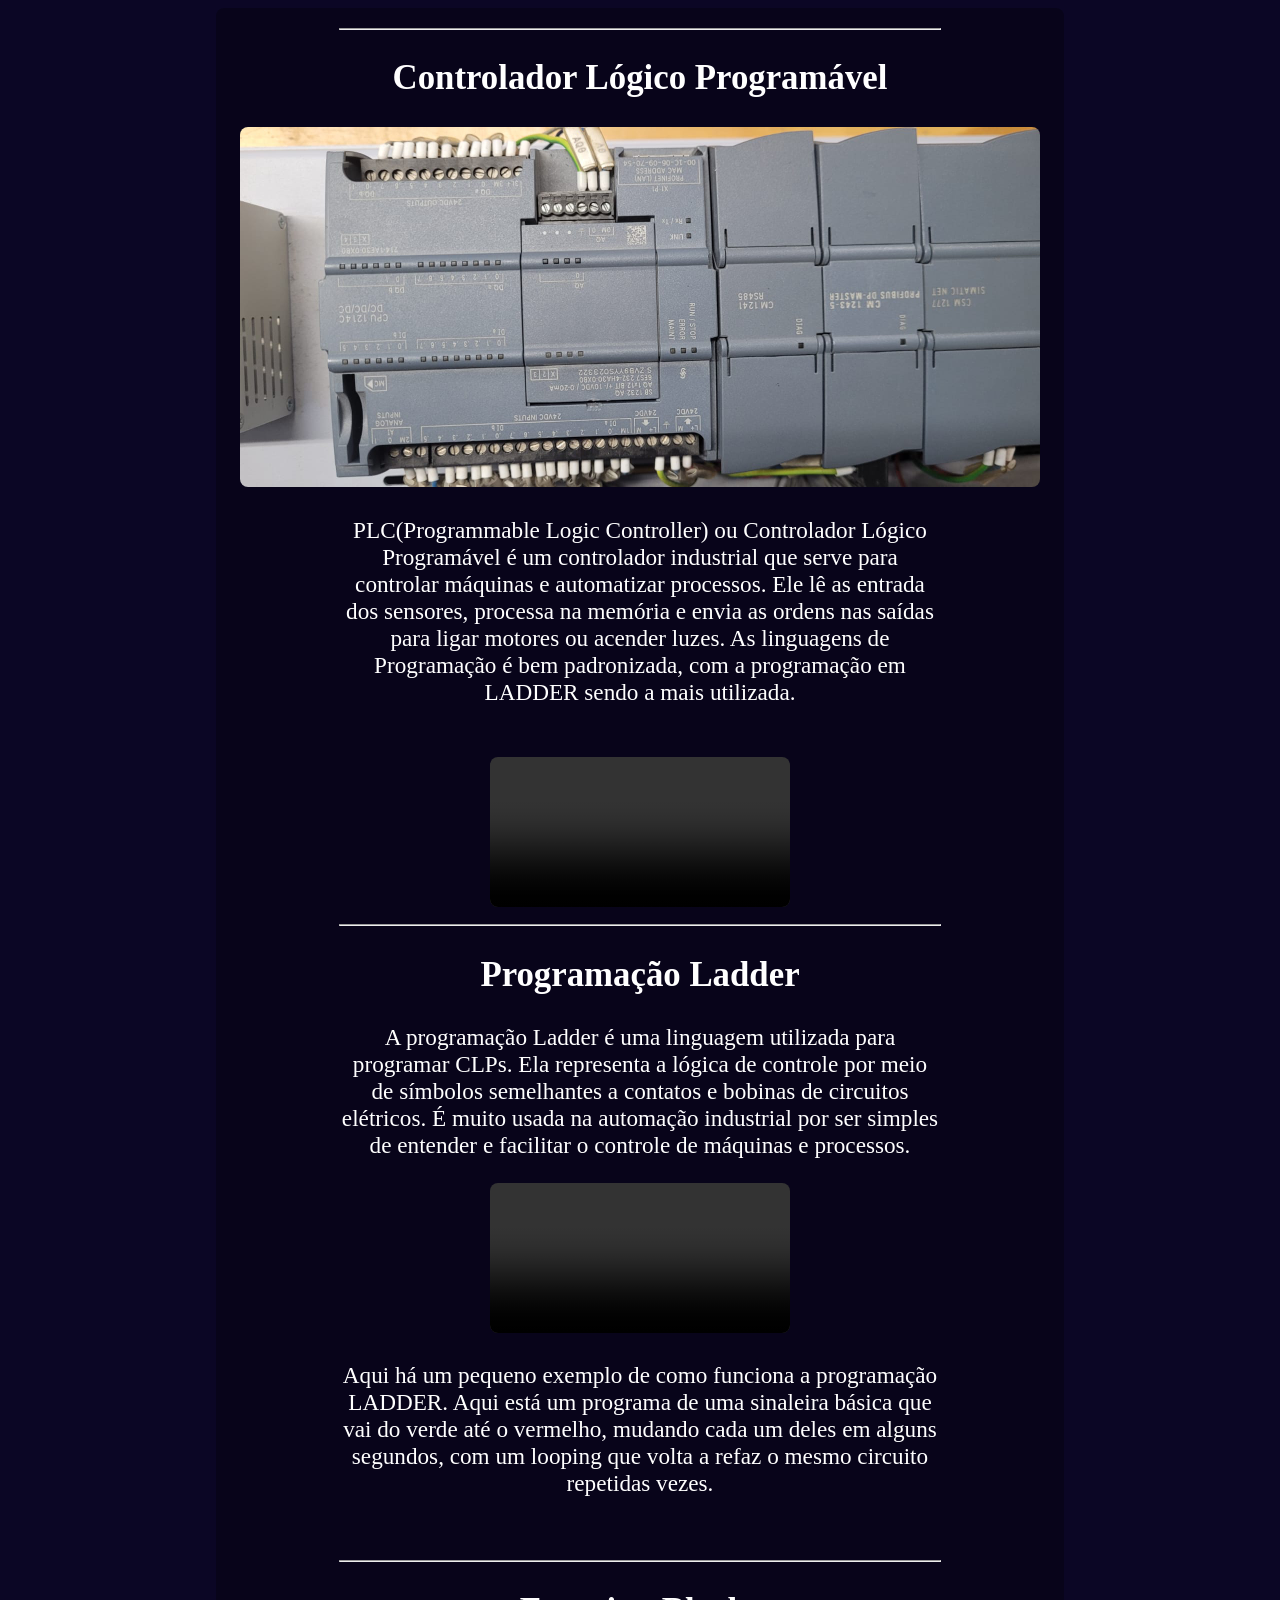
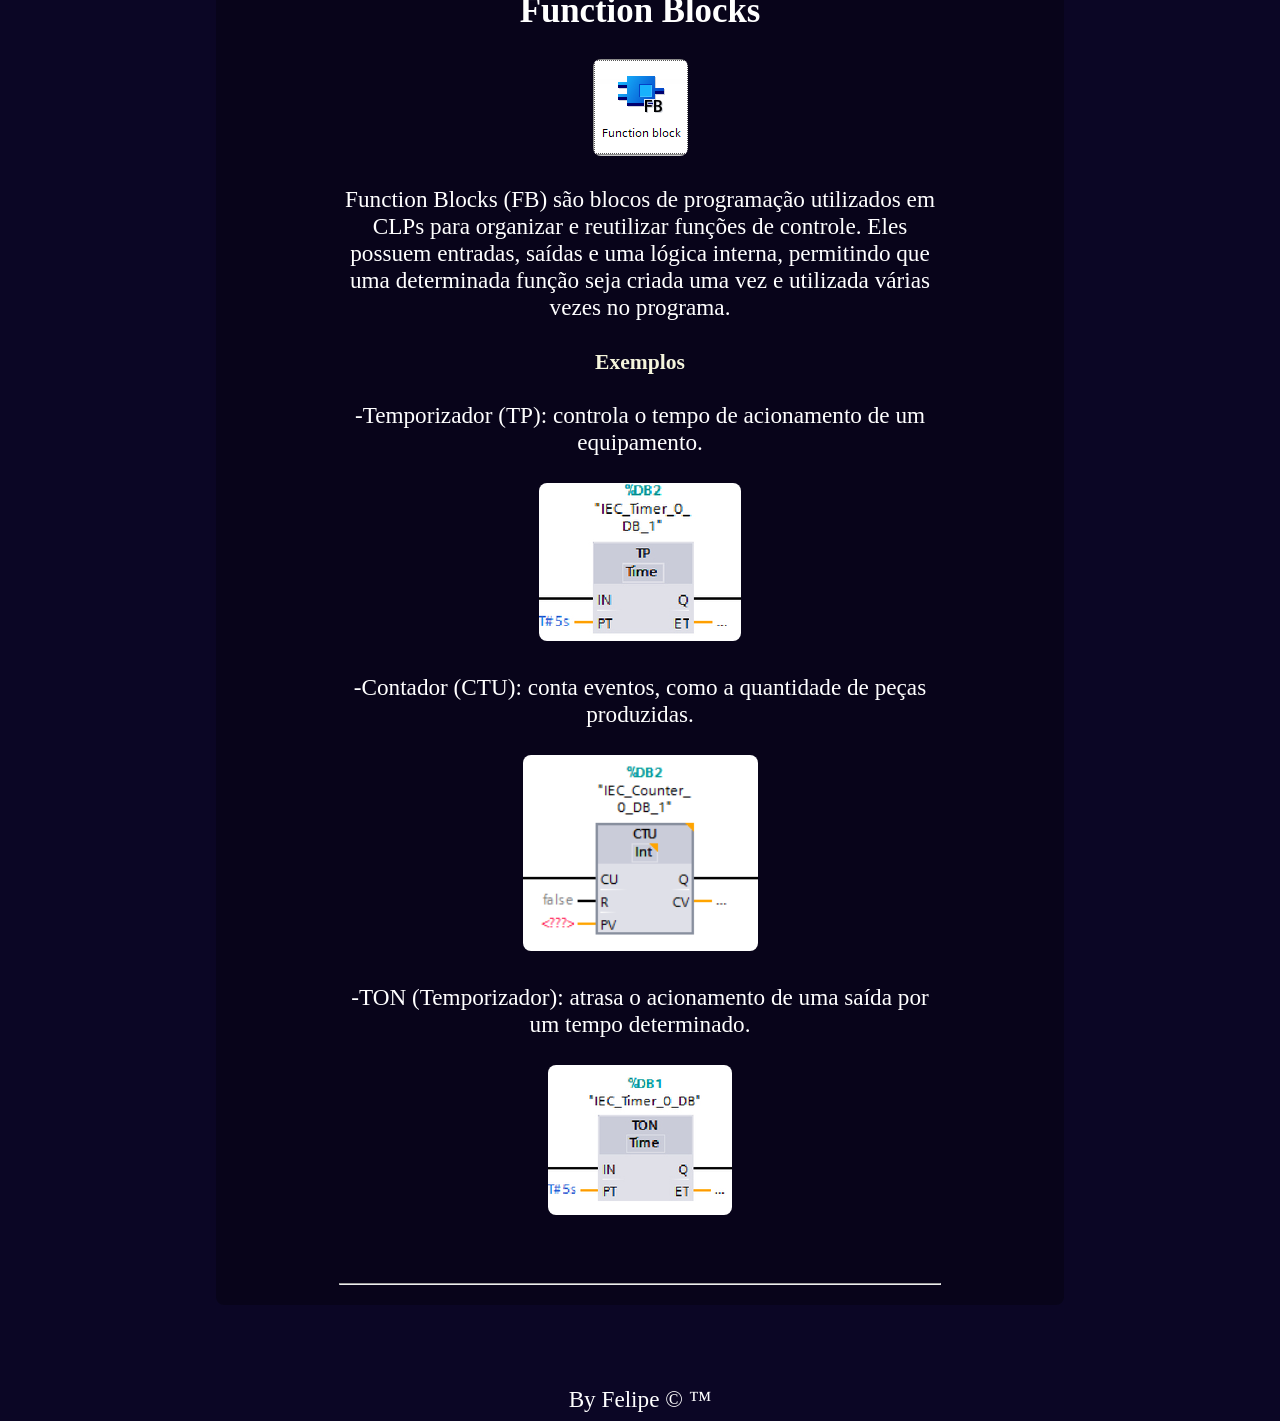
==== html/clp.html @ 52dba7d9 "Finalizado" ====
<!DOCTYPE html>
<html lang="pt-BR">

<head>
    <meta charset="UTF-8">
    <meta name="viewport" content="width=device-width, initial-scale=1.0">
    <link rel="stylesheet" href="../css/style.css">
    <link rel="shortcut icon" href="../favicon.ico" type="image/x-icon">
    <title>clp</title>
</head>

<body>
    <header>

    </header>
    <main>
        <div class="Blocos">
            <hr>
            <h2> Controlador Lógico Programável</h2>
            <img src="../img/clp.jpg" alt=""><br>
            <p> PLC(Programmable Logic Controller) ou Controlador Lógico Programável é um controlador industrial que
                serve para controlar máquinas e automatizar processos. Ele lê as entrada dos sensores, processa na
                memória e envia as ordens nas saídas para ligar motores ou acender luzes. As linguagens de Programação é
                bem padronizada, com a programação em LADDER sendo a mais utilizada.
            </p><br>

            <video src="../videos/projeto.mp4" controls></video><br>
            <hr>
            <h2>Programação Ladder</h2>
            <p> A programação Ladder é uma linguagem utilizada para programar CLPs. Ela representa a lógica de controle
                por meio de símbolos semelhantes a contatos e bobinas de circuitos elétricos. É muito usada na automação
                industrial por ser simples de entender e facilitar o controle de máquinas e processos.</p>
            <video src="../videos/esteira.mp4" controls></video>
            <p>Aqui há um pequeno exemplo de como funciona a programação LADDER. Aqui está um programa de uma sinaleira
                básica que vai do verde até o vermelho, mudando cada um deles em alguns segundos, com um looping que
                volta a refaz o mesmo circuito repetidas vezes.</p><br>
            <hr>
            <h2>Function Blocks</h2>
            <img src="../img/function_block.png" alt=""><br>
            <p>Function Blocks (FB) são blocos de programação utilizados em CLPs para organizar e reutilizar funções de
                controle. Eles possuem entradas, saídas e uma lógica interna, permitindo que uma determinada função seja
                criada uma vez e utilizada várias vezes no programa. <br><br>

                <span style="font-weight: bold; color: beige;font-size: 1.35rem;">Exemplos</span> <br><br>
                -Temporizador (TP): controla o tempo de acionamento de um equipamento. <br><br>
                <img src="../img/temporizador.png" alt=""><br><br>

                -Contador (CTU): conta eventos, como a quantidade de peças produzidas. <br><br>
                <img src="../img/contador.png" alt=""><br><br>

                -TON (Temporizador): atrasa o acionamento de uma saída por um tempo determinado. <br><br>
                <img src="../img/temporizador_ton.png" alt="">
            </p><br>
            <hr>
        </div>
    </main>
    <footer><br><br><br>
        By Felipe &copy; &trade;
    </footer>
</body>

</html>
---- css/style.css ----
body {
    text-align: center;
    background-color: rgb(11, 6, 37);
    font-family: Cambria, Cochin, Georgia, Times, 'Times New Roman', serif;
    color: white;
    font-size: 1.45rem;
    padding: 0 1.1rem;
}

h1 {
    max-height: -20px;
    font-weight: bold;
    color: rgb(91, 206, 206);
}

p {
    margin-bottom: 1.5rem;
    max-width: 600px;
    margin-left: auto;
    margin-right: auto;
}   

hr {
    max-width: 600px;
}

.Blocos {
    background-color: rgba(0, 0, 0, 0.301);
    max-width: 800px;
    border-radius: 8px;
    margin-left: auto;
    margin-right: auto; 
    padding: 8px 1.5rem;
    border-radius: 8px;
}


img {
    max-width: 100%;
    height: auto;
    border-radius: 8px;
}

video {
    max-width: 100%;
    height: auto;
    border-radius: 8px;
}
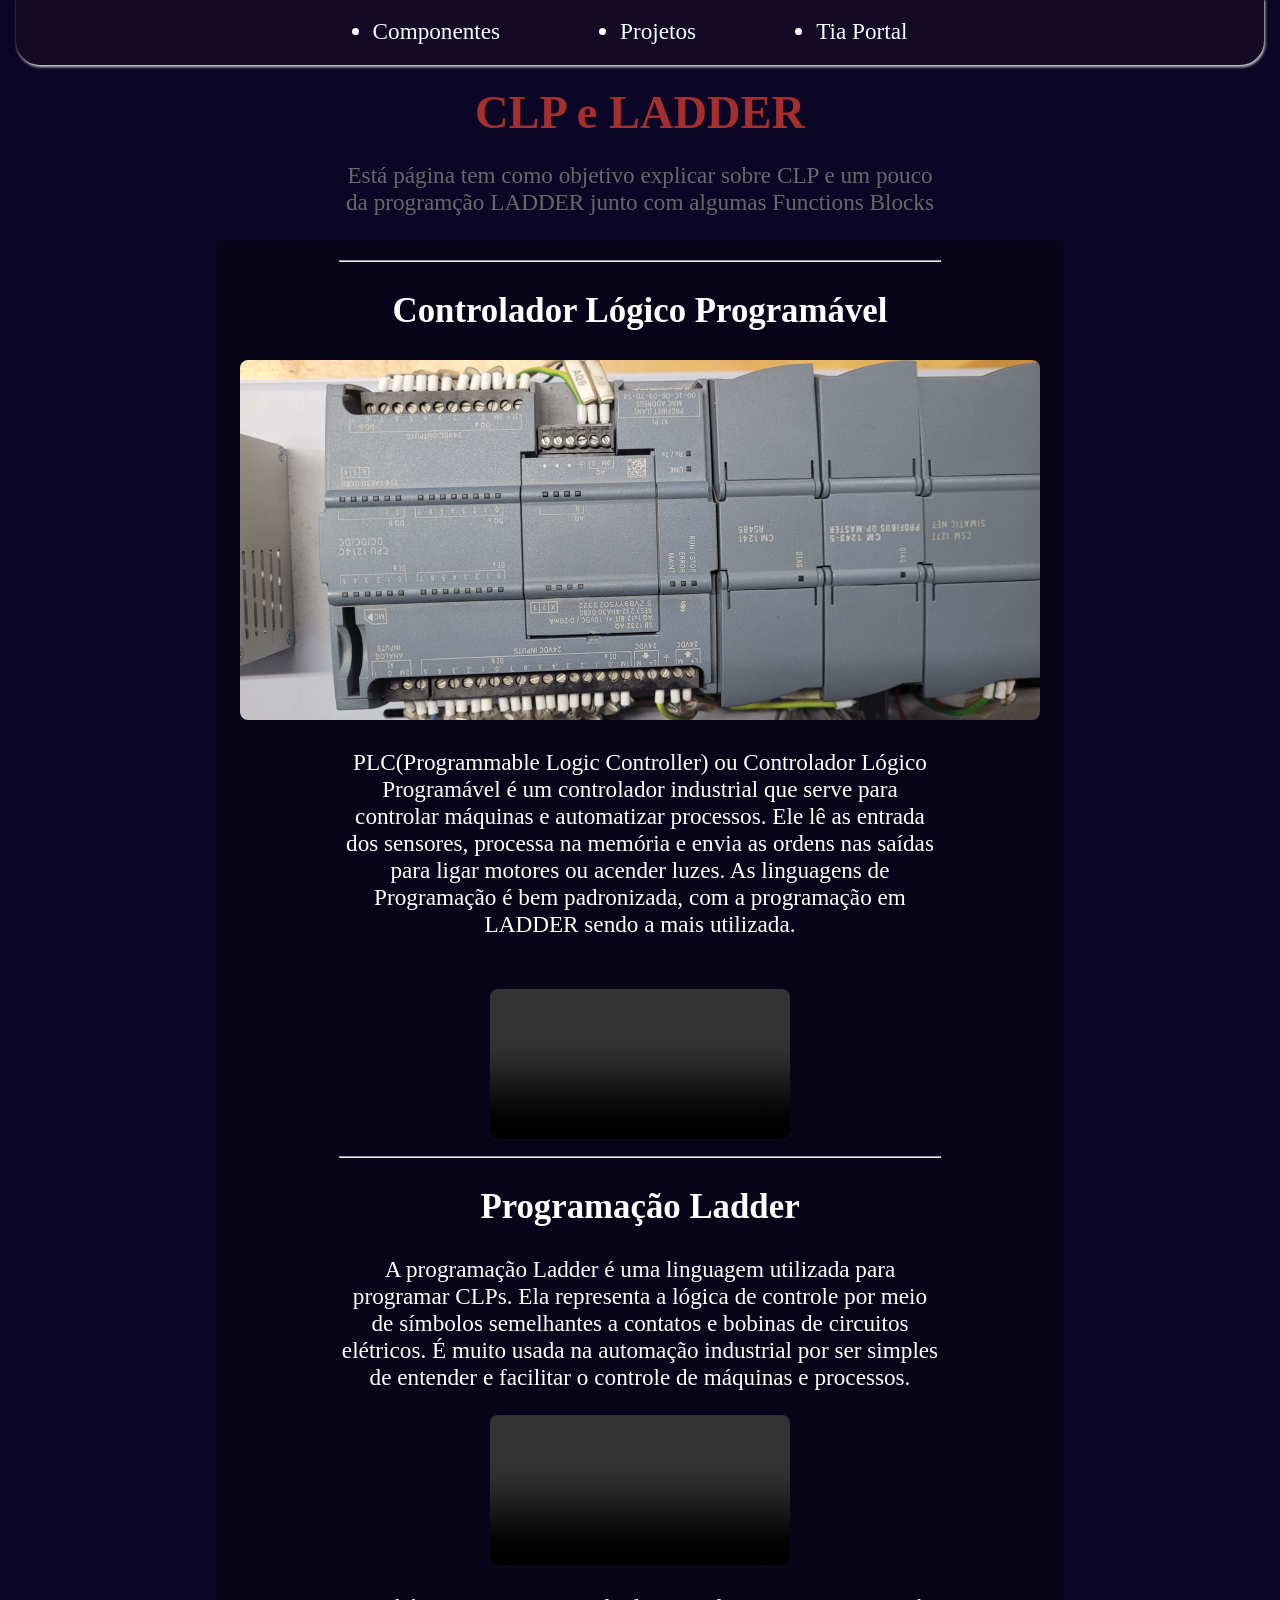
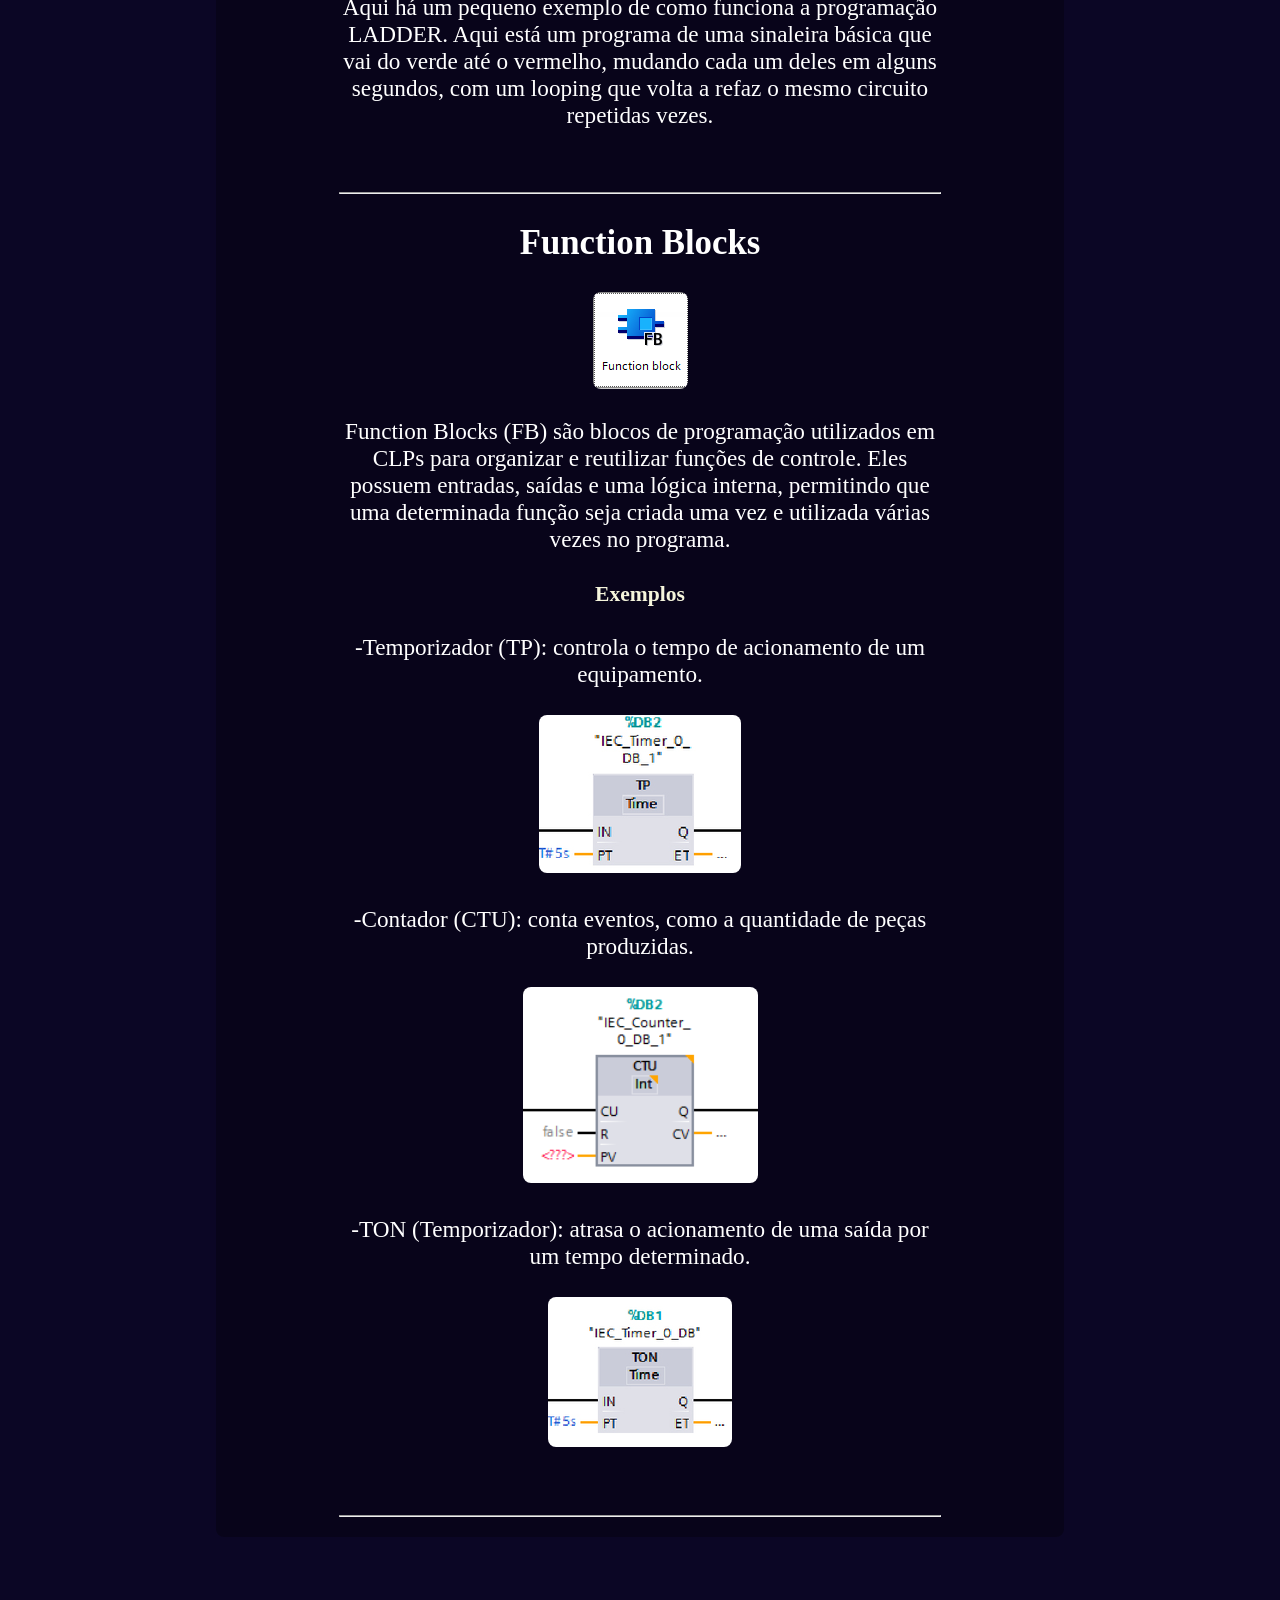
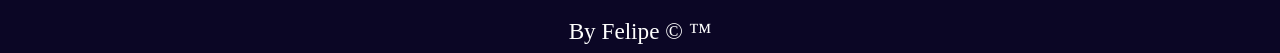
==== commit fbdc614f: "Finalização" ====
--- a/html/clp.html
+++ b/html/clp.html
@@ -5,15 +5,27 @@
     <meta charset="UTF-8">
     <meta name="viewport" content="width=device-width, initial-scale=1.0">
     <link rel="stylesheet" href="../css/style.css">
-    <link rel="shortcut icon" href="../favicon.ico" type="image/x-icon">
+    <link rel="shortcut icon" href="../assets/favicon.ico" type="image/x-icon">
     <title>clp</title>
 </head>
 
 <body>
     <header>
-
+        <nav>
+            <div class="menu">
+                <ul>
+                    <li><a href="../index.html">Componentes</a></li>
+                    <li><a href="./projetos.html">Projetos</a></li>
+                    <li><a href="./tia_portal.html">Tia Portal</a></li>
+                </ul>
+            </div>
+        </nav>
     </header>
     <main>
+        <h1 style="color: rgb(165, 47, 47); margin-bottom: 10px;">CLP e LADDER</h1>
+
+        <p style="color: rgb(103, 105, 105);">Está página tem como objetivo explicar sobre CLP e um pouco da programção LADDER junto com algumas Functions Blocks</p>
+        
         <div class="Blocos">
             <hr>
             <h2> Controlador Lógico Programável</h2>
--- a/css/style.css
+++ b/css/style.css
@@ -1,3 +1,4 @@
+
 body {
     text-align: center;
     background-color: rgb(11, 6, 37);
@@ -5,6 +6,32 @@
     color: white;
     font-size: 1.45rem;
     padding: 0 1.1rem;
+}
+
+.menu{
+    background-color: rgb(21, 10, 37);
+    padding: 20px;
+    margin: -10px;
+    border-radius: 0px 0px 24px 24px;
+    box-shadow: 1px 2px 3px rgb(214, 209, 209);
+}
+nav a{
+    text-align: center;
+    display: flex;
+    text-decoration: none;
+    transition: all .4s;
+    color: azure;
+}
+
+ul{
+    display: flex;
+    justify-content: center;
+    gap: 120px;
+    padding: 0;
+    margin: 0;
+}
+a:hover{
+    color: rgb(126, 117, 107);
 }
 
 h1 {
